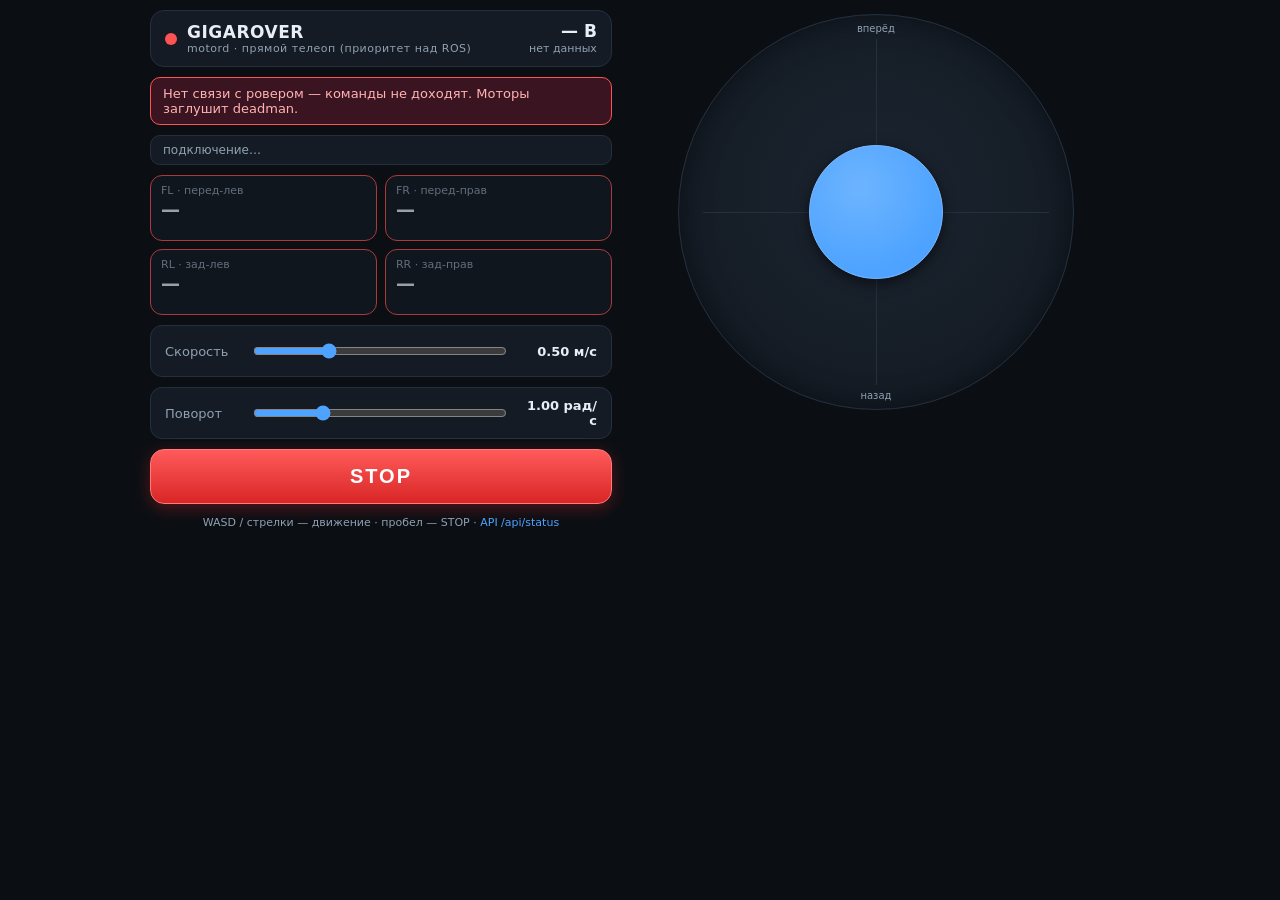
==== tools/motord/web/index.html @ d95404ed "GIGAROVER rover_ws: пакеты, документация и примеры управления ROS 2 Jazzy workspace большого скид-ст" ====
<!doctype html>
<!-- GIGAROVER: аварийный телеоп rover-motord (демон ходовой, без ROS).
     Самодостаточная страница: никаких внешних библиотек, весь CSS/JS
     инлайном — отдаётся motord.py. Джойстик шлёт POST /api/drive/command
     10 Гц (src=web, перехватывает управление у ROS), сервер глушит моторы
     сам (deadman 0.5 с), так что обрыв Wi-Fi безопасен. -->
<html lang="ru">
<head>
<meta charset="utf-8">
<meta name="viewport" content="width=device-width, initial-scale=1, maximum-scale=1, user-scalable=no, viewport-fit=cover">
<meta name="theme-color" content="#0b0f14">
<meta name="apple-mobile-web-app-capable" content="yes">
<meta name="apple-mobile-web-app-status-bar-style" content="black-translucent">
<title>GIGAROVER · motord телеоп</title>
<style>
  :root {
    --bg: #0b0f14; --card: #141b24; --card2: #1b2430; --line: #24303e;
    --text: #e8eef5; --muted: #8fa1b3; --accent: #4da3ff;
    --ok: #3ddc84; --warn: #ffb020; --err: #ff5252;
  }
  * { box-sizing: border-box; -webkit-tap-highlight-color: transparent; }
  html, body { height: 100%; }
  body {
    margin: 0; background: var(--bg); color: var(--text);
    font-family: system-ui, -apple-system, 'Segoe UI', Roboto, sans-serif;
    padding: env(safe-area-inset-top) env(safe-area-inset-right)
             env(safe-area-inset-bottom) env(safe-area-inset-left);
    user-select: none; -webkit-user-select: none; touch-action: manipulation;
    overscroll-behavior: none;
  }
  #layout {
    display: grid; grid-template-columns: 1fr; gap: 10px;
    max-width: 1000px; margin: 0 auto; padding: 10px;
  }
  @media (min-width: 700px) and (orientation: landscape) {
    #layout { grid-template-columns: 1fr 1.1fr; align-items: start; }
    #joysection { position: sticky; top: 10px; }
  }

  header {
    display: flex; align-items: center; gap: 10px;
    background: var(--card); border: 1px solid var(--line);
    border-radius: 14px; padding: 10px 14px;
  }
  #linkdot { width: 12px; height: 12px; border-radius: 50%; background: var(--err); flex: none; }
  #linkdot.ok { background: var(--ok); } #linkdot.warn { background: var(--warn); }
  header h1 { font-size: 17px; margin: 0; letter-spacing: .5px; flex: 1 1 auto; }
  header h1 small { color: var(--muted); font-weight: 400; font-size: 11px; display: block; }
  #battery { text-align: right; line-height: 1.25; }
  #battv { font-size: 17px; font-weight: 600; }
  #battsub { font-size: 11px; color: var(--muted); }

  #statusline {
    background: var(--card); border: 1px solid var(--line); border-radius: 10px;
    padding: 7px 12px; font-size: 12px; color: var(--muted);
    display: flex; gap: 10px; flex-wrap: wrap;
  }
  #statusline b { color: var(--text); font-weight: 600; }
  #statusline .st-move { color: var(--ok); }
  #statusline .st-coast { color: var(--muted); }
  #statusline .st-stop { color: var(--err); font-weight: 700; }
  #offline {
    display: none; background: #3a1420; border: 1px solid var(--err);
    color: #ffb3b3; border-radius: 10px; padding: 8px 12px; font-size: 13px;
  }
  #offline.show { display: block; }

  #wheels { display: grid; grid-template-columns: 1fr 1fr; gap: 8px; }
  .wheel {
    background: var(--card); border: 1px solid var(--line); border-radius: 12px;
    padding: 8px 10px; min-height: 66px;
  }
  .wheel.stale { border-color: var(--err); opacity: .65; }
  .wheel .tag { font-size: 11px; color: var(--muted); display: flex; justify-content: space-between; }
  .wheel .mps { font-size: 19px; font-weight: 650; margin: 1px 0; }
  .wheel .sub { font-size: 11px; color: var(--muted); }
  .wheel .sub b { color: var(--text); font-weight: 550; }

  #joysection { display: flex; flex-direction: column; gap: 10px; }
  #joywrap { display: flex; justify-content: center; padding: 4px 0; }
  #joy {
    --size: min(84vw, 44vh, 420px);
    width: var(--size); height: var(--size); border-radius: 50%;
    background: radial-gradient(circle at 50% 45%, var(--card2), var(--card) 75%);
    border: 1px solid var(--line); position: relative; touch-action: none;
    box-shadow: inset 0 0 30px rgba(0,0,0,.45);
  }
  #joy::before, #joy::after {
    content: ''; position: absolute; background: var(--line);
  }
  #joy::before { left: 50%; top: 6%; bottom: 6%; width: 1px; }
  #joy::after { top: 50%; left: 6%; right: 6%; height: 1px; }
  #knob {
    position: absolute; width: 34%; height: 34%; border-radius: 50%;
    left: 33%; top: 33%;
    background: radial-gradient(circle at 38% 32%, #6db4ff, var(--accent) 70%);
    box-shadow: 0 4px 14px rgba(0,0,0,.55); border: 1px solid #7cb8ff;
    transition: left .12s, top .12s; will-change: left, top; z-index: 2;
  }
  #joy.active #knob { transition: none; }
  .joyhint {
    position: absolute; color: var(--muted); font-size: 10px; z-index: 1;
    left: 50%; transform: translateX(-50%);
  }
  .joyhint.top { top: 8px; } .joyhint.bottom { bottom: 8px; }

  .slider {
    background: var(--card); border: 1px solid var(--line); border-radius: 12px;
    padding: 9px 14px; display: flex; align-items: center; gap: 12px; font-size: 13px;
  }
  .slider label { flex: none; width: 74px; color: var(--muted); }
  .slider output { flex: none; width: 76px; text-align: right; font-weight: 600; }
  .slider input[type=range] { flex: 1 1 auto; accent-color: var(--accent); height: 28px; }

  #stopbtn {
    background: linear-gradient(180deg, #ff5a5a, #d92626);
    border: 1px solid #ff7a7a; color: #fff; font-size: 20px; font-weight: 800;
    letter-spacing: 2px; border-radius: 14px; padding: 15px; width: 100%;
    cursor: pointer; box-shadow: 0 4px 16px rgba(217,38,38,.35);
  }
  #stopbtn:active, #stopbtn.held { transform: scale(.98); filter: brightness(1.2); }

  footer { text-align: center; font-size: 11px; color: var(--muted); padding: 2px 0 8px; }
  footer a { color: var(--accent); text-decoration: none; }

  #toast {
    position: fixed; left: 50%; bottom: calc(20px + env(safe-area-inset-bottom));
    transform: translateX(-50%) translateY(20px); background: var(--card2);
    border: 1px solid var(--line); color: var(--text); border-radius: 10px;
    padding: 9px 16px; font-size: 13px; opacity: 0; pointer-events: none;
    transition: opacity .2s, transform .2s; max-width: 90vw; z-index: 10;
  }
  #toast.show { opacity: 1; transform: translateX(-50%) translateY(0); }
  #toast.err { border-color: var(--err); color: #ffc4c4; }
</style>
</head>
<body>
<div id="layout">
  <div id="leftcol" style="display:flex; flex-direction:column; gap:10px;">
    <header>
      <div id="linkdot"></div>
      <h1>GIGAROVER <small>motord · прямой телеоп (приоритет над ROS)</small></h1>
      <div id="battery">
        <div id="battv">— В</div>
        <div id="battsub">нет данных</div>
      </div>
    </header>
    <div id="offline">Нет связи с ровером — команды не доходят. Моторы заглушит deadman.</div>
    <div id="statusline"><span>подключение…</span></div>
    <div id="wheels">
      <div class="wheel stale" id="w-front_left"><div class="tag"><span>FL · перед-лев</span><span class="hz"></span></div><div class="mps">—</div><div class="sub"></div></div>
      <div class="wheel stale" id="w-front_right"><div class="tag"><span>FR · перед-прав</span><span class="hz"></span></div><div class="mps">—</div><div class="sub"></div></div>
      <div class="wheel stale" id="w-rear_left"><div class="tag"><span>RL · зад-лев</span><span class="hz"></span></div><div class="mps">—</div><div class="sub"></div></div>
      <div class="wheel stale" id="w-rear_right"><div class="tag"><span>RR · зад-прав</span><span class="hz"></span></div><div class="mps">—</div><div class="sub"></div></div>
    </div>
    <div class="slider">
      <label for="lin">Скорость</label>
      <input id="lin" type="range" min="0.10" max="1.50" step="0.05" value="0.50">
      <output id="linout">0.50 м/с</output>
    </div>
    <div class="slider">
      <label for="ang">Поворот</label>
      <input id="ang" type="range" min="0.30" max="3.00" step="0.10" value="1.00">
      <output id="angout">1.00 рад/с</output>
    </div>
    <button id="stopbtn" type="button">STOP</button>
    <footer>
      WASD / стрелки — движение · пробел — STOP ·
      <a href="/api/status" target="_blank" rel="noopener">API /api/status</a>
    </footer>
  </div>

  <div id="joysection">
    <div id="joywrap">
      <div id="joy">
        <span class="joyhint top">вперёд</span>
        <span class="joyhint bottom">назад</span>
        <div id="knob"></div>
      </div>
    </div>
  </div>
</div>
<div id="toast"></div>

<script>
'use strict';
const $ = (sel) => document.querySelector(sel);
const SEND_PERIOD_MS = 100;      // 10 Гц; deadman сервера 0.5 с
const POLL_PERIOD_MS = 1000;

const state = {
  nx: 0, ny: 0,                  // джойстик: право+ / верх+
  keys: new Set(),
  joyActive: false,
  lastSentZero: true,
  offline: false,
  wakeLock: null,
};

function fmt(v, digits = 2) {
  return (typeof v === 'number' && isFinite(v)) ? v.toFixed(digits) : '—';
}

function showToast(text, isError = false) {
  const toast = $('#toast');
  toast.textContent = text;
  toast.className = 'show' + (isError ? ' err' : '');
  clearTimeout(showToast._t);
  showToast._t = setTimeout(() => { toast.className = ''; }, 2200);
}

// ---- отправка команд -------------------------------------------------------
async function post(path, body) {
  const ctl = new AbortController();
  const timer = setTimeout(() => ctl.abort(), 800);
  try {
    const res = await fetch(path, {
      method: 'POST',
      headers: { 'Content-Type': 'application/json' },
      body: JSON.stringify(body || {}),
      signal: ctl.signal,
    });
    return res.ok;
  } finally {
    clearTimeout(timer);
  }
}

function currentCommand() {
  // клавиатура поверх джойстика (что активнее, то и рулит)
  let nx = state.nx, ny = state.ny;
  if (!state.joyActive && state.keys.size > 0) {
    ny = (state.keys.has('up') ? 1 : 0) - (state.keys.has('down') ? 1 : 0);
    nx = (state.keys.has('right') ? 1 : 0) - (state.keys.has('left') ? 1 : 0);
  }
  const maxLin = parseFloat($('#lin').value);
  const maxAng = parseFloat($('#ang').value);
  // ROS-конвенция: angular.z > 0 — поворот влево (CCW), поэтому право = минус.
  return { linear_x: ny * maxLin, angular_z: -nx * maxAng };
}

async function sendDrive() {
  const cmd = currentCommand();
  const isZero = cmd.linear_x === 0 && cmd.angular_z === 0;
  if (isZero && state.lastSentZero) return;
  try {
    await post('/api/drive/command', cmd);
    state.lastSentZero = isZero;
  } catch (e) { /* offline-баннер обновит поллинг */ }
}

async function sendStop(hard) {
  state.nx = 0; state.ny = 0; state.keys.clear();
  drawKnob(0, 0);
  try {
    if (hard) await post('/api/stop', {});
    await post('/api/drive/stop', {});
    state.lastSentZero = true;
  } catch (e) { /* ignore */ }
}

setInterval(sendDrive, SEND_PERIOD_MS);

// ---- джойстик --------------------------------------------------------------
const joy = $('#joy'), knob = $('#knob');

function drawKnob(nx, ny) {
  // knob 34% — центр смещается максимум на 33% от размера поля
  const range = 33;
  knob.style.left = (33 + nx * range) + '%';
  knob.style.top = (33 - ny * range) + '%';
}

function joyVector(ev) {
  const rect = joy.getBoundingClientRect();
  const cx = rect.left + rect.width / 2, cy = rect.top + rect.height / 2;
  let nx = (ev.clientX - cx) / (rect.width / 2);
  let ny = (cy - ev.clientY) / (rect.height / 2);
  const len = Math.hypot(nx, ny);
  if (len > 1) { nx /= len; ny /= len; }
  if (Math.abs(nx) < 0.07) nx = 0;   // мёртвая зона по осям
  if (Math.abs(ny) < 0.07) ny = 0;
  return { nx, ny };
}

joy.addEventListener('pointerdown', (ev) => {
  ev.preventDefault();
  joy.setPointerCapture(ev.pointerId);
  joy.classList.add('active');
  state.joyActive = true;
  const v = joyVector(ev);
  state.nx = v.nx; state.ny = v.ny;
  drawKnob(v.nx, v.ny);
  sendDrive();
  acquireWakeLock();
});
joy.addEventListener('pointermove', (ev) => {
  if (!state.joyActive) return;
  ev.preventDefault();
  const v = joyVector(ev);
  state.nx = v.nx; state.ny = v.ny;
  drawKnob(v.nx, v.ny);
});
function joyRelease(ev) {
  if (!state.joyActive) return;
  ev.preventDefault();
  state.joyActive = false;
  joy.classList.remove('active');
  state.nx = 0; state.ny = 0;
  drawKnob(0, 0);
  sendStop(false);
}
joy.addEventListener('pointerup', joyRelease);
joy.addEventListener('pointercancel', joyRelease);

// ---- клавиатура ------------------------------------------------------------
const KEYMAP = {
  KeyW: 'up', ArrowUp: 'up', KeyS: 'down', ArrowDown: 'down',
  KeyA: 'left', ArrowLeft: 'left', KeyD: 'right', ArrowRight: 'right',
};
window.addEventListener('keydown', (ev) => {
  if (ev.repeat) return;
  if (ev.code === 'Space') { ev.preventDefault(); doHardStop(); return; }
  const dir = KEYMAP[ev.code];
  if (!dir) return;
  ev.preventDefault();
  state.keys.add(dir);
  sendDrive();
});
window.addEventListener('keyup', (ev) => {
  const dir = KEYMAP[ev.code];
  if (!dir) return;
  state.keys.delete(dir);
  if (state.keys.size === 0) sendStop(false); else sendDrive();
});

// ---- STOP ------------------------------------------------------------------
async function doHardStop() {
  const btn = $('#stopbtn');
  btn.classList.add('held');
  setTimeout(() => btn.classList.remove('held'), 750);
  await sendStop(true);
  showToast('STOP отправлен — коаст, блокировка 0.75 с', true);
}
$('#stopbtn').addEventListener('pointerdown', (ev) => { ev.preventDefault(); doHardStop(); });

// ---- слайдеры --------------------------------------------------------------
function bindSlider(id, outId, unit, storeKey) {
  const input = $(id), out = $(outId);
  const saved = localStorage.getItem(storeKey);
  if (saved !== null && !isNaN(parseFloat(saved))) input.value = saved;
  const render = () => { out.textContent = parseFloat(input.value).toFixed(2) + ' ' + unit; };
  input.addEventListener('input', () => { render(); localStorage.setItem(storeKey, input.value); });
  render();
}
bindSlider('#lin', '#linout', 'м/с', 'canteleop.maxlin');
bindSlider('#ang', '#angout', 'рад/с', 'canteleop.maxang');

// ---- статус ----------------------------------------------------------------
function renderWheel(name, w) {
  const el = $('#w-' + name);
  if (!w) return;
  el.classList.toggle('stale', !w.fresh);
  el.querySelector('.hz').textContent = w.fresh ? fmt(w.status1_hz, 0) + ' Гц' : 'нет данных';
  el.querySelector('.mps').textContent = w.fresh ? fmt(w.measured_mps, 2) + ' м/с' : '—';
  el.querySelector('.sub').innerHTML = w.fresh
    ? `<b>${fmt(w.erpm, 0)}</b> eRPM · <b>${fmt(w.temp_fet, 0)}</b>°C · <b>${fmt(w.motor_current, 1)}</b> А`
    : `id ${w.can_id} · возраст ${w.age_ms == null ? '∞' : w.age_ms + ' мс'}`;
}

function renderStatus(s) {
  const dot = $('#linkdot');
  dot.className = s.link_ok ? 'ok' : (s.can.connected ? 'warn' : '');

  const b = s.battery;
  $('#battv').textContent = b.present ? fmt(b.voltage, 1) + ' В' : '— В';
  $('#battsub').textContent = b.present
    ? (b.percentage != null ? Math.round(b.percentage * 100) + '% · ' : '') + fmt(b.power_w, 0) + ' Вт'
    : 'нет данных';

  let driveState, driveClass;
  if (s.drive.stop_hold) { driveState = 'СТОП-БЛОКИРОВКА'; driveClass = 'st-stop'; }
  else if (s.drive.deadman) { driveState = 'выбег (нет команд)'; driveClass = 'st-coast'; }
  else { driveState = 'движение'; driveClass = 'st-move'; }

  const canText = s.can.connected
    ? `CAN <b>${s.can.channel || '?'}</b>`
    : `CAN <b class="st-stop">нет линка</b>${s.can.last_error ? ' · ' + s.can.last_error : ''}`;
  $('#statusline').innerHTML =
    `<span>${canText}</span>` +
    `<span class="${driveClass}">${driveState}</span>` +
    `<span>цель ${fmt(s.drive.command.linear_x, 2)} м/с · ${fmt(s.drive.command.angular_z, 2)} рад/с</span>`;

  for (const name of ['front_left', 'front_right', 'rear_left', 'rear_right']) {
    renderWheel(name, s.wheels[name]);
  }
}

let firstStatus = true;
async function pollStatus() {
  const ctl = new AbortController();
  const timer = setTimeout(() => ctl.abort(), 900);
  try {
    const res = await fetch('/api/status', { signal: ctl.signal, cache: 'no-store' });
    const s = await res.json();
    state.offline = false;
    $('#offline').classList.remove('show');
    if (firstStatus) {
      firstStatus = false;
      // подтянуть серверные лимиты в диапазоны слайдеров
      $('#lin').max = s.limits.linear_x;
      $('#ang').max = s.limits.angular_z;
      if (!localStorage.getItem('canteleop.maxlin')) $('#lin').value = s.defaults.linear_x;
      if (!localStorage.getItem('canteleop.maxang')) $('#ang').value = s.defaults.angular_z;
      $('#lin').dispatchEvent(new Event('input'));
      $('#ang').dispatchEvent(new Event('input'));
    }
    renderStatus(s);
  } catch (e) {
    state.offline = true;
    $('#offline').classList.add('show');
    $('#linkdot').className = '';
  } finally {
    clearTimeout(timer);
  }
}
setInterval(pollStatus, POLL_PERIOD_MS);
pollStatus();

// ---- wake lock и сворачивание ---------------------------------------------
async function acquireWakeLock() {
  try {
    if ('wakeLock' in navigator && !state.wakeLock) {
      state.wakeLock = await navigator.wakeLock.request('screen');
      state.wakeLock.addEventListener('release', () => { state.wakeLock = null; });
    }
  } catch (e) { /* не критично */ }
}
document.addEventListener('visibilitychange', () => {
  if (document.hidden) {
    sendStop(false);                 // страница ушла в фон — остановиться
  } else {
    acquireWakeLock();
    pollStatus();
  }
});
window.addEventListener('pagehide', () => {
  // последний шанс: keepalive-запрос переживает закрытие вкладки
  try {
    navigator.sendBeacon && navigator.sendBeacon('/api/drive/stop', new Blob(['{}'], { type: 'application/json' }));
  } catch (e) { /* deadman подстрахует */ }
});
</script>
</body>
</html>
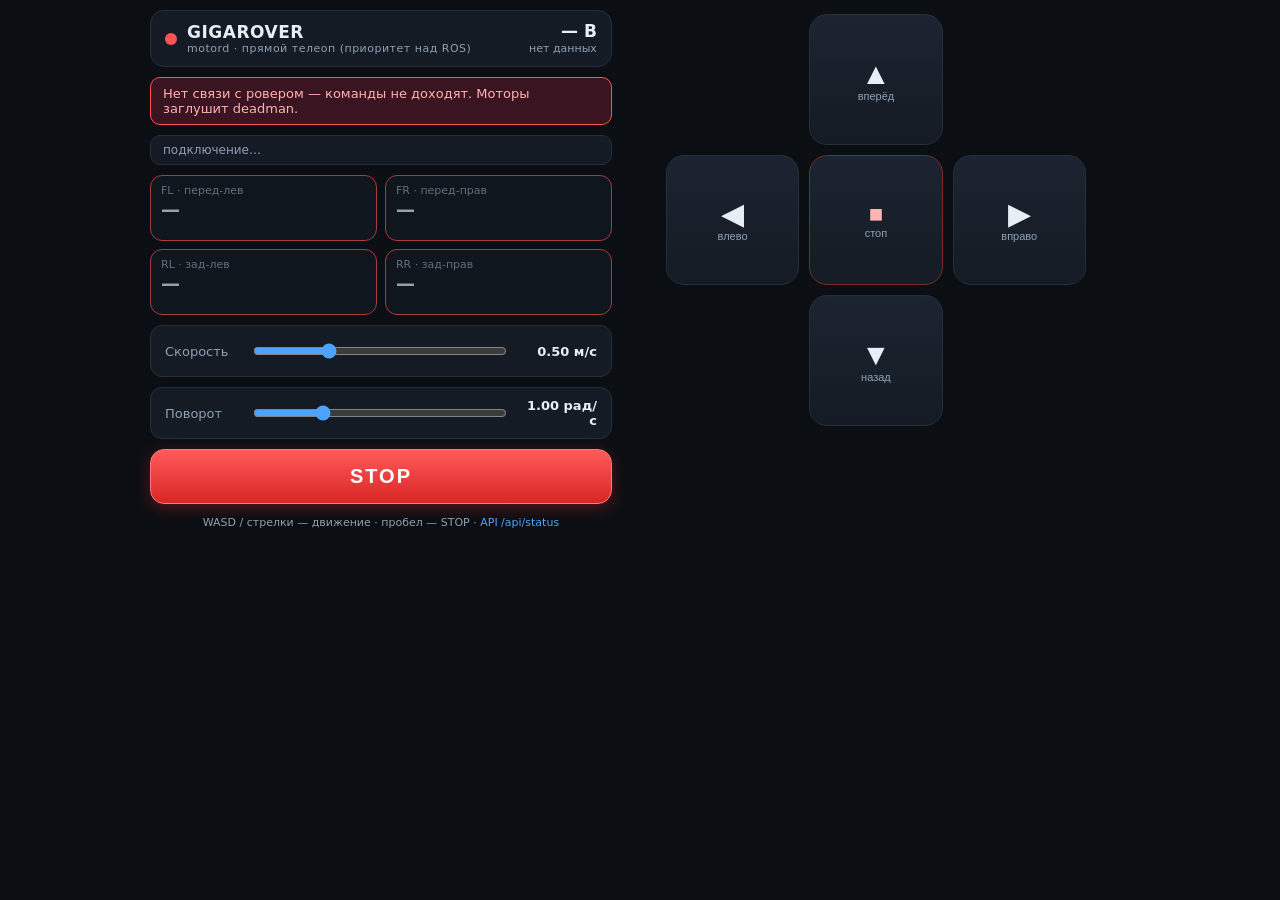
==== commit 7055c59c: "motord: NotifyAccess=all (вотчдог из RX-потока), правки конфига и веб-морды с отладки на железе Co-A" ====
--- a/tools/motord/web/index.html
+++ b/tools/motord/web/index.html
@@ -77,32 +77,28 @@
   .wheel .sub b { color: var(--text); font-weight: 550; }
 
   #joysection { display: flex; flex-direction: column; gap: 10px; }
-  #joywrap { display: flex; justify-content: center; padding: 4px 0; }
-  #joy {
-    --size: min(84vw, 44vh, 420px);
-    width: var(--size); height: var(--size); border-radius: 50%;
-    background: radial-gradient(circle at 50% 45%, var(--card2), var(--card) 75%);
-    border: 1px solid var(--line); position: relative; touch-action: none;
-    box-shadow: inset 0 0 30px rgba(0,0,0,.45);
-  }
-  #joy::before, #joy::after {
-    content: ''; position: absolute; background: var(--line);
-  }
-  #joy::before { left: 50%; top: 6%; bottom: 6%; width: 1px; }
-  #joy::after { top: 50%; left: 6%; right: 6%; height: 1px; }
-  #knob {
-    position: absolute; width: 34%; height: 34%; border-radius: 50%;
-    left: 33%; top: 33%;
-    background: radial-gradient(circle at 38% 32%, #6db4ff, var(--accent) 70%);
-    box-shadow: 0 4px 14px rgba(0,0,0,.55); border: 1px solid #7cb8ff;
-    transition: left .12s, top .12s; will-change: left, top; z-index: 2;
-  }
-  #joy.active #knob { transition: none; }
-  .joyhint {
-    position: absolute; color: var(--muted); font-size: 10px; z-index: 1;
-    left: 50%; transform: translateX(-50%);
-  }
-  .joyhint.top { top: 8px; } .joyhint.bottom { bottom: 8px; }
+  /* Танковая крестовина: только чистые команды — вперёд/назад/влево/вправо,
+     одна за раз (кнопки взаимоисключающие), держишь — едет. */
+  #dpad {
+    display: grid; grid-template-columns: repeat(3, 1fr);
+    grid-template-rows: repeat(3, 1fr); gap: 10px;
+    width: min(84vw, 52vh, 420px); aspect-ratio: 1 / 1; margin: 0 auto;
+    padding: 4px 0; touch-action: none;
+  }
+  .dbtn {
+    border-radius: 18px; border: 1px solid var(--line);
+    background: linear-gradient(180deg, var(--card2), var(--card));
+    color: var(--text); font-size: 30px; line-height: 1.1;
+    touch-action: none; user-select: none; -webkit-user-select: none;
+    cursor: pointer; padding: 0;
+  }
+  .dbtn small { display: block; font-size: 11px; color: var(--muted); }
+  .dbtn.active {
+    background: var(--accent); border-color: #7cb8ff; color: #04121f;
+    box-shadow: 0 0 18px rgba(77,163,255,.5);
+  }
+  .dbtn.active small { color: #04121f; }
+  #dstop { font-size: 24px; color: #ffb3b3; border-color: #7a2a2a; }
 
   .slider {
     background: var(--card); border: 1px solid var(--line); border-radius: 12px;
@@ -171,12 +167,16 @@
   </div>
 
   <div id="joysection">
-    <div id="joywrap">
-      <div id="joy">
-        <span class="joyhint top">вперёд</span>
-        <span class="joyhint bottom">назад</span>
-        <div id="knob"></div>
-      </div>
+    <div id="dpad">
+      <div></div>
+      <button class="dbtn" data-dir="up" type="button">▲<small>вперёд</small></button>
+      <div></div>
+      <button class="dbtn" data-dir="left" type="button">◀<small>влево</small></button>
+      <button class="dbtn" id="dstop" type="button">■<small>стоп</small></button>
+      <button class="dbtn" data-dir="right" type="button">▶<small>вправо</small></button>
+      <div></div>
+      <button class="dbtn" data-dir="down" type="button">▼<small>назад</small></button>
+      <div></div>
     </div>
   </div>
 </div>
@@ -189,9 +189,7 @@
 const POLL_PERIOD_MS = 1000;
 
 const state = {
-  nx: 0, ny: 0,                  // джойстик: право+ / верх+
-  keys: new Set(),
-  joyActive: false,
+  keys: new Set(),               // активное направление: up/down/left/right
   lastSentZero: true,
   offline: false,
   wakeLock: null,
@@ -227,12 +225,10 @@
 }
 
 function currentCommand() {
-  // клавиатура поверх джойстика (что активнее, то и рулит)
-  let nx = state.nx, ny = state.ny;
-  if (!state.joyActive && state.keys.size > 0) {
-    ny = (state.keys.has('up') ? 1 : 0) - (state.keys.has('down') ? 1 : 0);
-    nx = (state.keys.has('right') ? 1 : 0) - (state.keys.has('left') ? 1 : 0);
-  }
+  // Танк: только чистые команды. вперёд/назад — оба борта вперёд/назад,
+  // влево/вправо — борта в противофазе (как в развороте, он работает идеально).
+  const ny = (state.keys.has('up') ? 1 : 0) - (state.keys.has('down') ? 1 : 0);
+  const nx = (state.keys.has('right') ? 1 : 0) - (state.keys.has('left') ? 1 : 0);
   const maxLin = parseFloat($('#lin').value);
   const maxAng = parseFloat($('#ang').value);
   // ROS-конвенция: angular.z > 0 — поворот влево (CCW), поэтому право = минус.
@@ -250,8 +246,8 @@
 }
 
 async function sendStop(hard) {
-  state.nx = 0; state.ny = 0; state.keys.clear();
-  drawKnob(0, 0);
+  state.keys.clear();
+  syncDpad();
   try {
     if (hard) await post('/api/stop', {});
     await post('/api/drive/stop', {});
@@ -261,59 +257,47 @@
 
 setInterval(sendDrive, SEND_PERIOD_MS);
 
-// ---- джойстик --------------------------------------------------------------
-const joy = $('#joy'), knob = $('#knob');
-
-function drawKnob(nx, ny) {
-  // knob 34% — центр смещается максимум на 33% от размера поля
-  const range = 33;
-  knob.style.left = (33 + nx * range) + '%';
-  knob.style.top = (33 - ny * range) + '%';
-}
-
-function joyVector(ev) {
-  const rect = joy.getBoundingClientRect();
-  const cx = rect.left + rect.width / 2, cy = rect.top + rect.height / 2;
-  let nx = (ev.clientX - cx) / (rect.width / 2);
-  let ny = (cy - ev.clientY) / (rect.height / 2);
-  const len = Math.hypot(nx, ny);
-  if (len > 1) { nx /= len; ny /= len; }
-  if (Math.abs(nx) < 0.07) nx = 0;   // мёртвая зона по осям
-  if (Math.abs(ny) < 0.07) ny = 0;
-  return { nx, ny };
-}
-
-joy.addEventListener('pointerdown', (ev) => {
-  ev.preventDefault();
-  joy.setPointerCapture(ev.pointerId);
-  joy.classList.add('active');
-  state.joyActive = true;
-  const v = joyVector(ev);
-  state.nx = v.nx; state.ny = v.ny;
-  drawKnob(v.nx, v.ny);
+// ---- танковая крестовина ---------------------------------------------------
+function syncDpad() {
+  document.querySelectorAll('#dpad .dbtn[data-dir]').forEach((b) => {
+    b.classList.toggle('active', state.keys.has(b.dataset.dir));
+  });
+}
+
+function pressDir(dir) {
+  state.keys.clear();              // чисто: одна команда за раз
+  state.keys.add(dir);
+  syncDpad();
   sendDrive();
   acquireWakeLock();
-});
-joy.addEventListener('pointermove', (ev) => {
-  if (!state.joyActive) return;
+}
+
+function releaseDir(dir) {
+  state.keys.delete(dir);
+  syncDpad();
+  if (state.keys.size === 0) sendStop(false); else sendDrive();
+}
+
+document.querySelectorAll('#dpad .dbtn[data-dir]').forEach((btn) => {
+  const dir = btn.dataset.dir;
+  btn.addEventListener('pointerdown', (ev) => {
+    ev.preventDefault();
+    try {
+      btn.setPointerCapture(ev.pointerId);
+    } catch (e) { /* захват не критичен */ }
+    pressDir(dir);
+  });
+  const release = (ev) => { ev.preventDefault(); releaseDir(dir); };
+  btn.addEventListener('pointerup', release);
+  btn.addEventListener('pointercancel', release);
+  btn.addEventListener('contextmenu', (ev) => ev.preventDefault());
+});
+$('#dstop').addEventListener('pointerdown', (ev) => {
   ev.preventDefault();
-  const v = joyVector(ev);
-  state.nx = v.nx; state.ny = v.ny;
-  drawKnob(v.nx, v.ny);
-});
-function joyRelease(ev) {
-  if (!state.joyActive) return;
-  ev.preventDefault();
-  state.joyActive = false;
-  joy.classList.remove('active');
-  state.nx = 0; state.ny = 0;
-  drawKnob(0, 0);
-  sendStop(false);
-}
-joy.addEventListener('pointerup', joyRelease);
-joy.addEventListener('pointercancel', joyRelease);
-
-// ---- клавиатура ------------------------------------------------------------
+  doHardStop();
+});
+
+// ---- клавиатура (те же чистые команды) -------------------------------------
 const KEYMAP = {
   KeyW: 'up', ArrowUp: 'up', KeyS: 'down', ArrowDown: 'down',
   KeyA: 'left', ArrowLeft: 'left', KeyD: 'right', ArrowRight: 'right',
@@ -324,14 +308,12 @@
   const dir = KEYMAP[ev.code];
   if (!dir) return;
   ev.preventDefault();
-  state.keys.add(dir);
-  sendDrive();
+  pressDir(dir);
 });
 window.addEventListener('keyup', (ev) => {
   const dir = KEYMAP[ev.code];
   if (!dir) return;
-  state.keys.delete(dir);
-  if (state.keys.size === 0) sendStop(false); else sendDrive();
+  releaseDir(dir);
 });
 
 // ---- STOP ------------------------------------------------------------------
